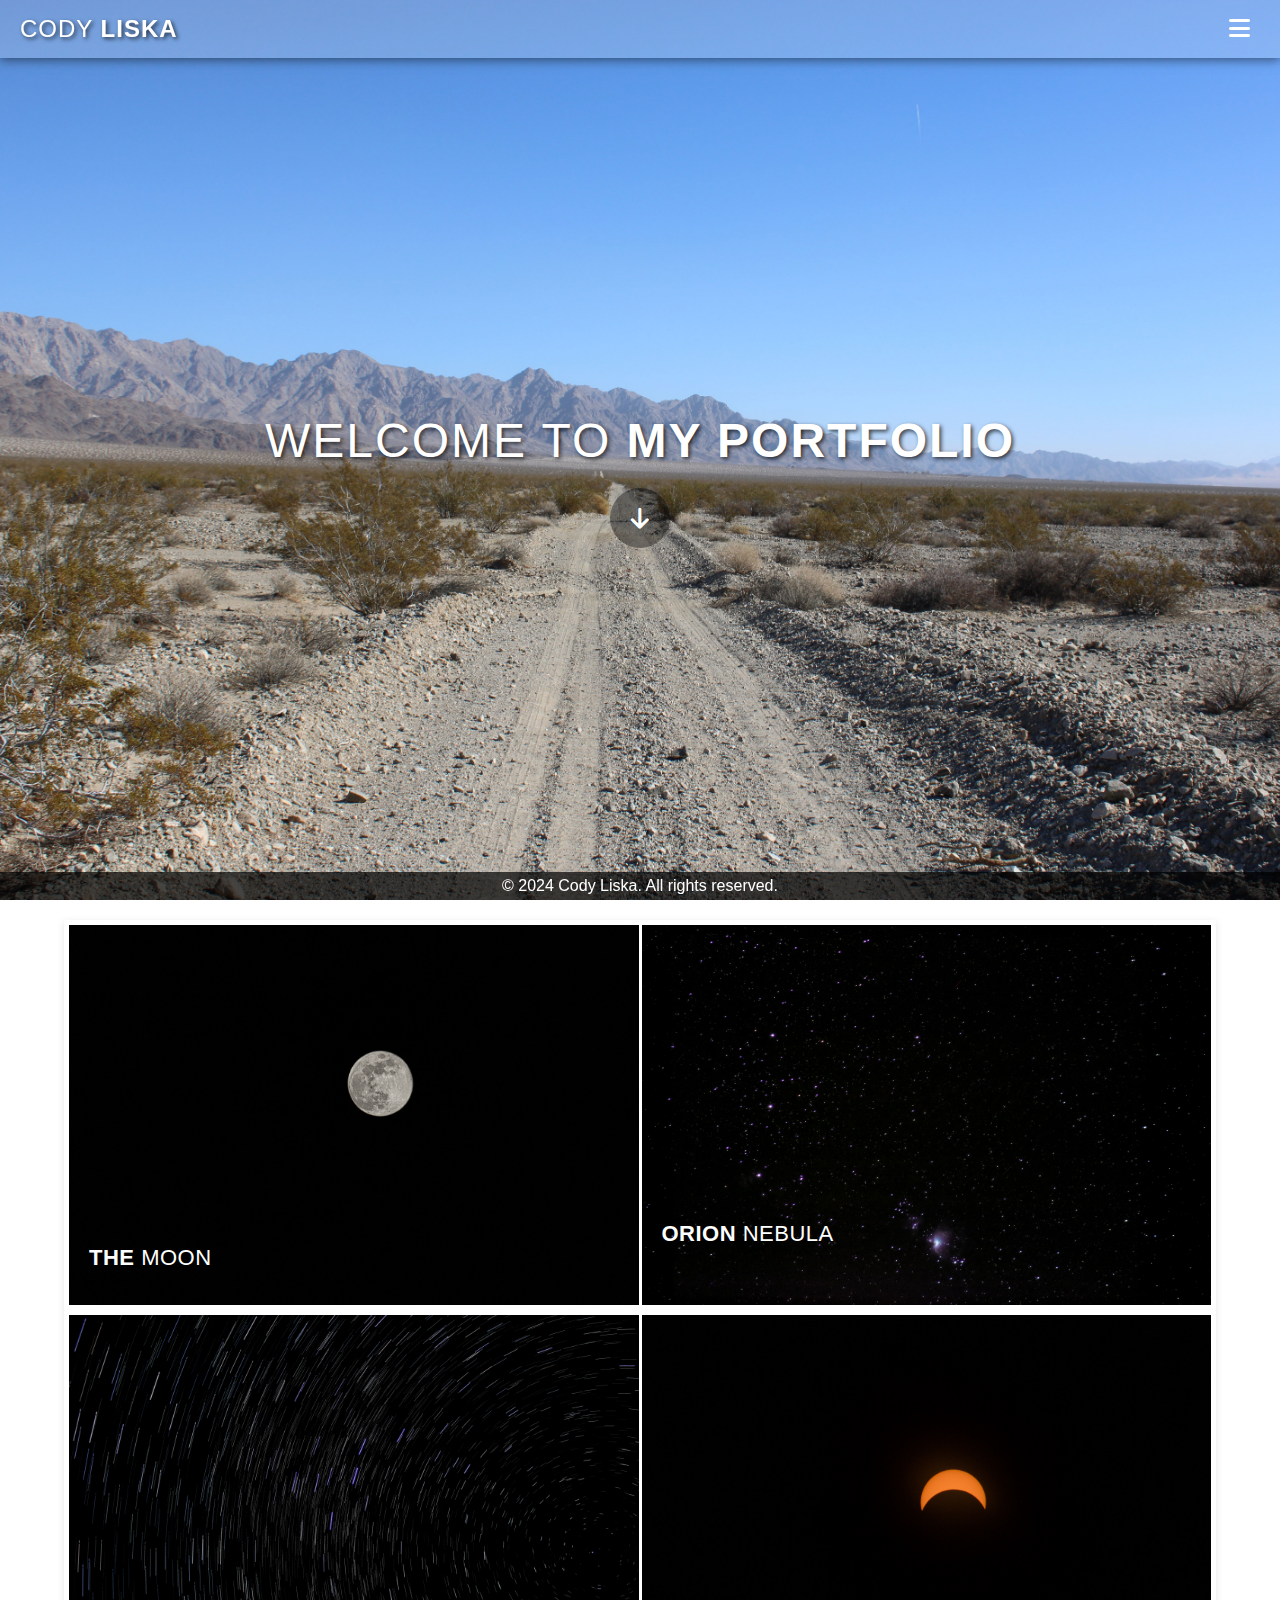
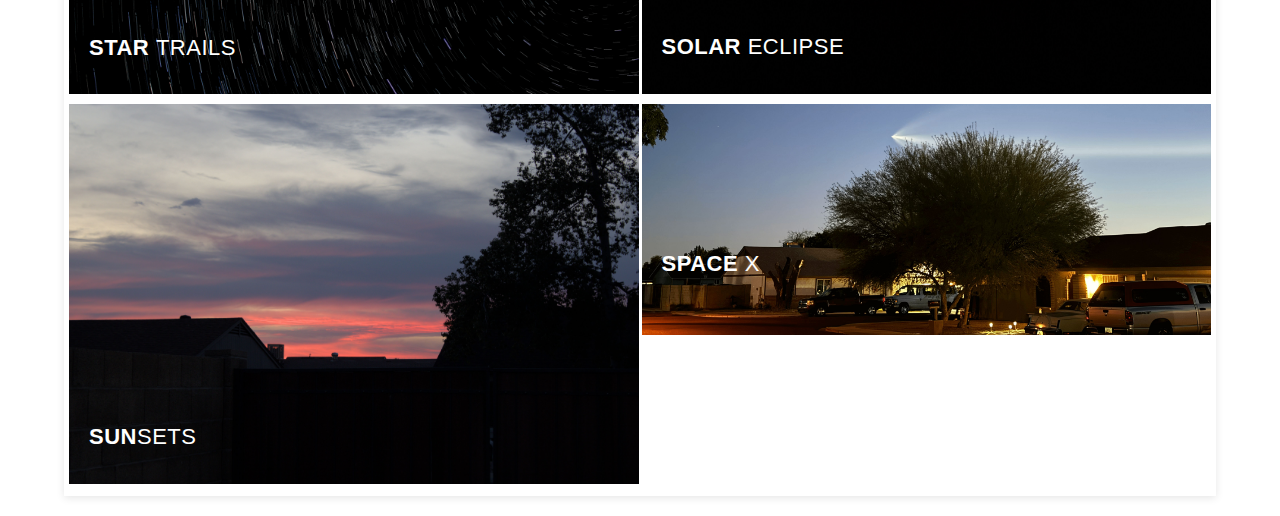
==== index.html @ 5817fddb "Merge pull request #1 from CodyLiska/main" ====
<!DOCTYPE html>
<html lang="en">
  <head>
    <meta charset="UTF-8" />
    <meta name="viewport" content="width=device-width, initial-scale=1.0" />
    <title>Cody's  Portfolio</title>

    <link
      rel="stylesheet"
      href="https://cdnjs.cloudflare.com/ajax/libs/font-awesome/6.1.1/css/all.min.css"
    />
    <link rel="stylesheet" href="css/styles.css" />
  </head>
  <body>
    <div class="navbar">
      <div class="brand">Cody <span class="bold">Liska</span></div>
      <div class="menu-icon" onclick="toggleModal()">
        <i class="fas fa-bars"></i>
      </div>
    </div>

    <div class="hero">
      <h1><span class="bold">WELCOME TO</span> MY PORTFOLIO</h1>
      <button onclick="scrollToContainer()">
        <i class="fas fa-arrow-down"></i>
      </button>
    </div>

    <div class="image-container" id="image-container">
      <div class="item">
        <a href="/pages/the-moon.html" data-lightbox="the_moon.jpg">
          <div class="thumb">
            <div class="hover-effect">
              <div class="hover-content">
                <h1>The <em>moon</em></h1>
                <p>iPhone 12 and telescope</p>
              </div>
            </div>
            <div class="image">
              <img src="/img/the_moon.jpg" alt="the moon" />
            </div>
          </div>
        </a>
      </div>

      <div class="item">
        <a
          href="/pages/orion-nebula.html"
          data-lightbox="orion_nebula_full.jpg"
        >
          <div class="thumb">
            <div class="hover-effect">
              <div class="hover-content">
                <h1>Orion <em>nebula</em></h1>
                <p>
                  Joshua Tree January 10, 2024 <br />
                  Accidentally caught while capturing star tail images
                </p>
              </div>
            </div>
            <div class="image">
              <img src="/img/gallery-orion-nebula/orion_nebula_full.jpg" alt="orion nebula" />
            </div>
          </div>
        </a>
      </div>

      <div class="item">
        <a href="/pages/star-trails.html" data-lightbox="star-trails.png">
          <div class="thumb">
            <div class="hover-effect">
              <div class="hover-content">
                <h1>Star <em>trails</em></h1>
                <p>Joshua Tree January 10, 2024</p>
              </div>
            </div>
            <div class="image">
              <img src="/img/gallery-star-trails/star_trails.png" alt="" />
            </div>
          </div>
        </a>
      </div>

      <div class="item">
        <a href="/pages/solar-eclipse.html" data-lightbox="solar_eclipse.JPG">
          <div class="thumb">
            <div class="hover-effect">
              <div class="hover-content">
                <h1>Solar <em>eclipse</em></h1>
                <p>April 8, 2024: Canon T7</p>
              </div>
            </div>
            <div class="image">
              <img src="/img/gallery-solar-eclipse/IMG_1723.jpg" alt="solar eclipse" />
            </div>
          </div>
        </a>
      </div>

      <div class="item">
        <a href="/pages/sunsets.html" data-lightbox="sunset.jpg">
          <div class="thumb">
            <div class="hover-effect">
              <div class="hover-content">
                <h1>Sun<em>sets</em></h1>
                <p>###</p>
              </div>
            </div>
            <div class="image">
              <img src="/img/gallery-sunsets/IMG_0749.jpg" alt="sunset" />
            </div>
          </div>
        </a>
      </div>

      <div class="item">
        <a href="/pages/spacex.html" data-lightbox="space_x.png">
          <div class="thumb">
            <div class="hover-effect">
              <div class="hover-content">
                <h1>Space <em>x</em></h1>
                <p>
                  SpaceX Launch April 6, 2024 from Vandenberg Space Force Base
                  California
                </p>
              </div>
            </div>
            <div class="image">
              <img src="/img/gallery-spacex/space_x.jpg" alt="spacex" />
            </div>
          </div>
        </a>
      </div>
    </div>

    <div class="modal" id="modal" onclick="toggleModal()">
      <div class="modal-content" onclick="event.stopPropagation();">
        <a href="/">Home</a>
        <!-- <a href="#">Gallery</a> -->
        <a href="/pages/about-me.html">About Me</a>
      </div>
    </div>

    <div class="footer">&copy; 2024 Cody Liska. All rights reserved.</div>

    <script src="js/scripts.js"></script>
  </body>
</html>
---- css/styles.css ----
body {
  margin: 0;
  font-family: Arial, sans-serif;
}


/* NAVBAR */
.navbar {
  display: flex;
  justify-content: space-between;
  align-items: center;
  padding: 15px 20px;
  color: white;
  position: fixed;
  width: 100%;
  z-index: 1000;
  box-shadow: rgba(0, 0, 0, 0.5) 0px 2px 10px 0px;
  background: rgba(250, 250, 250, 0.2);
  box-sizing: border-box;
}
.navbar .brand {
  font-size: 24px;
  font-weight: normal;
  text-transform: uppercase;
  letter-spacing: 1px;
  text-shadow: 2px 2px 4px rgba(0, 0, 0, 0.7);
}
.navbar .brand .bold {
  font-weight: bold;
}
.navbar .menu-icon {
  font-size: 24px;
  cursor: pointer;
  margin-right: 10px;
}


/* HERO */
.hero {
  position: relative;
  width: 100%;
  height: 100vh;
  background: url("/img/banner-img.jpg") center center/cover no-repeat;
  display: flex;
  flex-direction: column;
  justify-content: center;
  align-items: center;
  text-align: center;
  color: white;
  padding-top: 60px;
  box-sizing: border-box;
}
.hero h1 {
  margin: 0;
  font-size: 48px;
  font-weight: bold;
  text-transform: uppercase;
  color: #fff;
  letter-spacing: 2px;
  text-align: center;
  text-shadow: 2px 2px 4px rgba(0, 0, 0, 0.7);
}
.hero h1 .bold {
  font-weight: normal;
}
.hero button {
  margin-top: 20px;
  width: 60px;
  height: 60px;
  border-radius: 50%;
  background-color: rgba(0, 0, 0, 0.4);
  border: none;
  cursor: pointer;
  display: flex;
  justify-content: center;
  align-items: center;
  transition: background-color 0.3s ease;
}
.hero button:hover {
  background-color: rgba(0, 0, 0, 0.9);
}
.hero button i {
  color: white;
  font-size: 24px;
}


/* IMAGE CONTAINER */
.image-container {
  display: grid;
  grid-template-columns: repeat(auto-fit, minmax(400px, 1fr));
  gap: 3px;
  width: 90%;
  max-width: 1200px;
  margin: 20px auto;
  box-shadow: 0 2px 8px rgba(0, 0, 0, 0.1);
  box-sizing: border-box;
  padding: 5px;
}
.image-container .item {
  float: left;
}
.image-container .item img {
  width: 100%;
  object-fit: cover;
  overflow-y: hidden;
}
.image-container .item .thumb {
  position: relative;
}
.image-container .item .hover-effect .hover-content {
  position: absolute;
  text-align: left;
  height: auto;
  width: 100%;
  bottom: 5px;
  left: 0;
}
.image-container .item h1 {
  position: relative;
  font-size: 22px;
  text-transform: uppercase;
  color: #fff;
  display: inline-block;
  padding-left: 20px;
  line-height: 15px;
  transform: translateY(25px);
  transition: 0.5s ease-in-out;
  letter-spacing: 0.5px;
}
.image-container .item em {
  font-style: normal;
  font-weight: 200;
}
.image-container .item:hover h1 {
  transform: translateY(0);
}
.image-container .item p {
  padding-left: 20px;
  font-weight: 300 !important;
  letter-spacing: 0.5px;
  font-size: 14px;
  color: #fff;
  opacity: 0;
  transform: translateY(10px);
  transition: 0.5s ease-in-out;
  text-transform: uppercase;
}
.image-container .item {
  text-align: center;
  line-height: 150%;
  text-transform: lowercase;
  cursor: pointer;
}
.image-container .item:hover p {
  opacity: 1;
  transform: translateY(0);
}


/* MEDIA QUERIES */
@media (max-width: 1200px) {
  .image-container {
    grid-template-columns: repeat(3, 1fr);
  }
}
@media (max-width: 900px) {
  .image-container {
    grid-template-columns: repeat(2, 1fr);
  }
  .navbar {
    padding: 32px;
  }
}
@media (max-width: 600px) {
  .image-container {
    grid-template-columns: 1fr;
  }
  .hero h1 {
    font-size: 10px;
  }
}


/* MODAL */
.modal {
  display: none;
  position: fixed;
  top: 0;
  left: 0;
  width: 100%;
  height: 100%;
  background-color: rgba(0, 0, 0, 0.7);
  justify-content: center;
  align-items: center;
  z-index: 1001;
  opacity: 0;
  transition: opacity 0.3s ease;
}
.modal-content {
  background-color: white;
  padding: 120px;
  border-radius: 5px;
  text-align: center;
  max-width: 80%;
  max-height: 80%;
  overflow: auto;
}
.modal-content a {
  display: block;
  margin: 30px 0;
  text-decoration: none;
  color: black;
  font-size: 22px;
}


/* FOOTER */
.footer {
  background-color: rgba(0, 0, 0, 0.7);
  color: white;
  position: fixed;
  bottom: 0;
  width: 100%;
  padding: 5px;
  text-align: center;
  box-sizing: border-box;
}
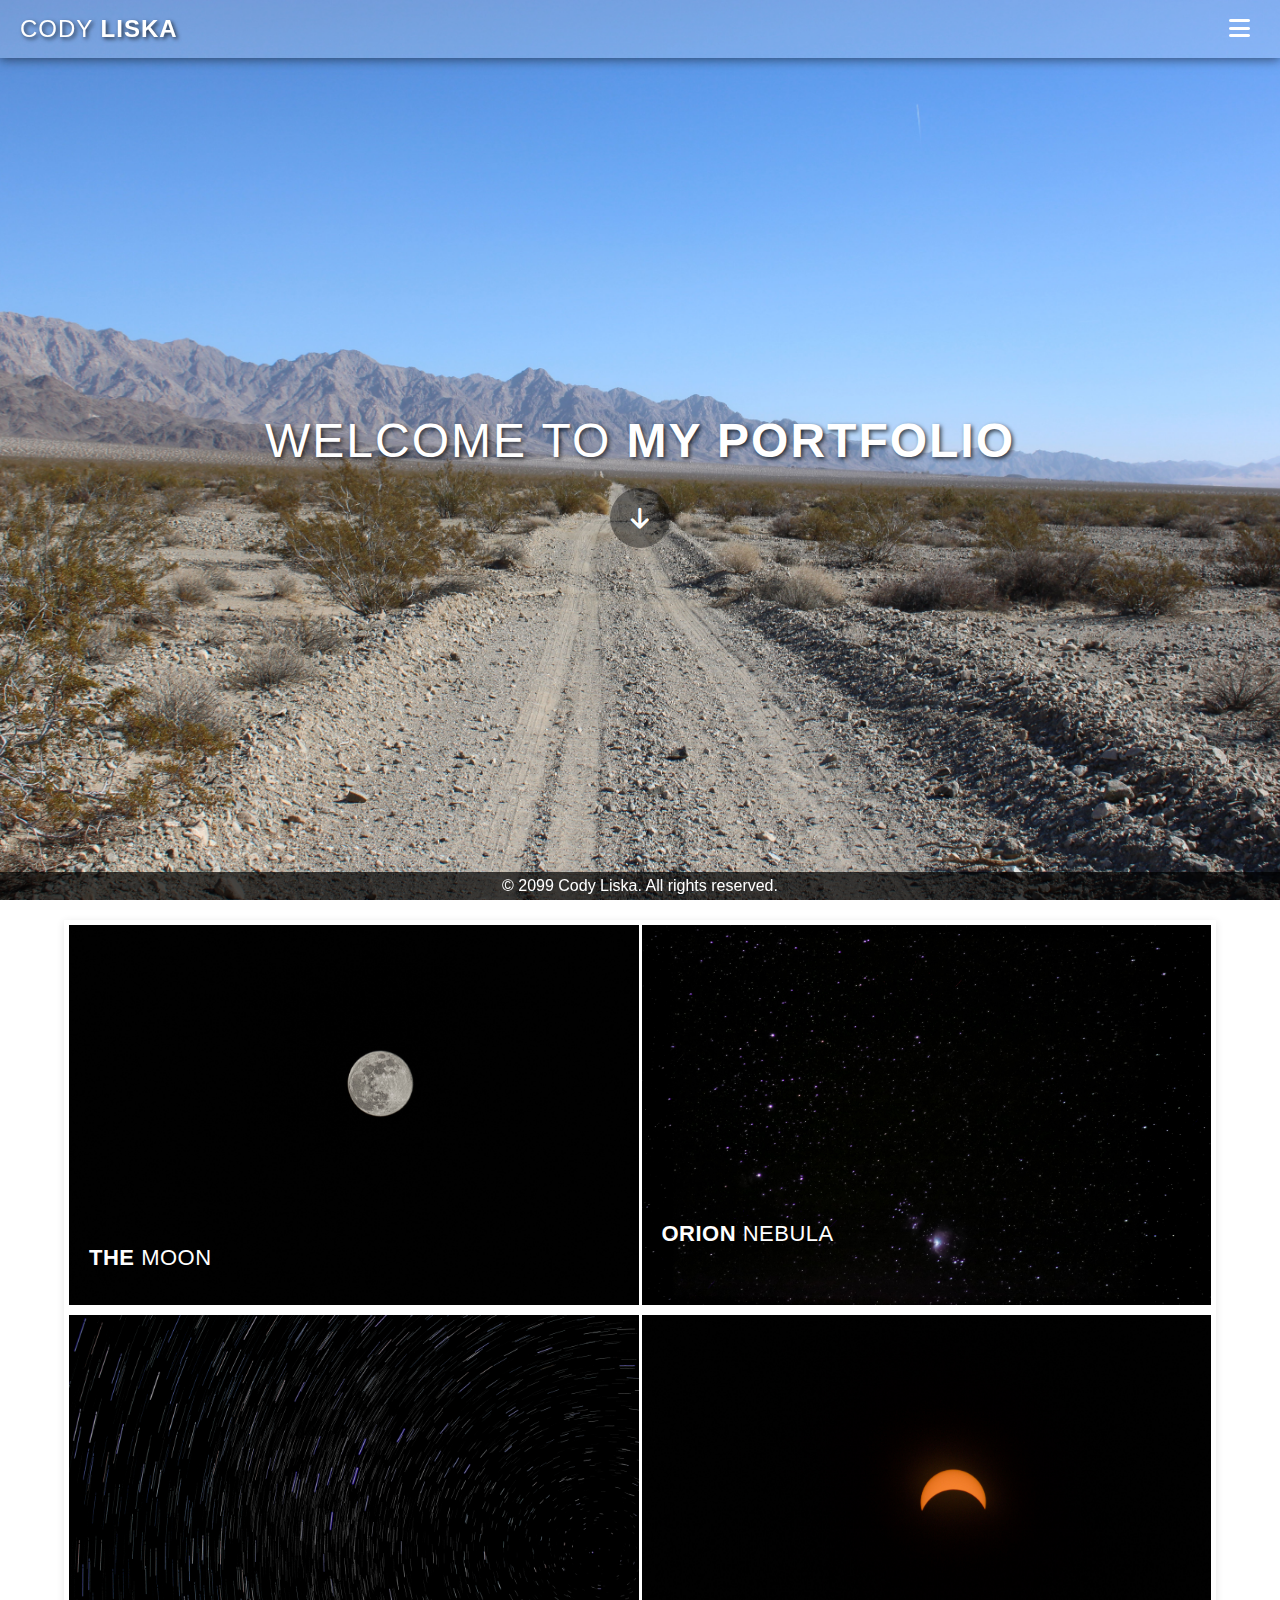
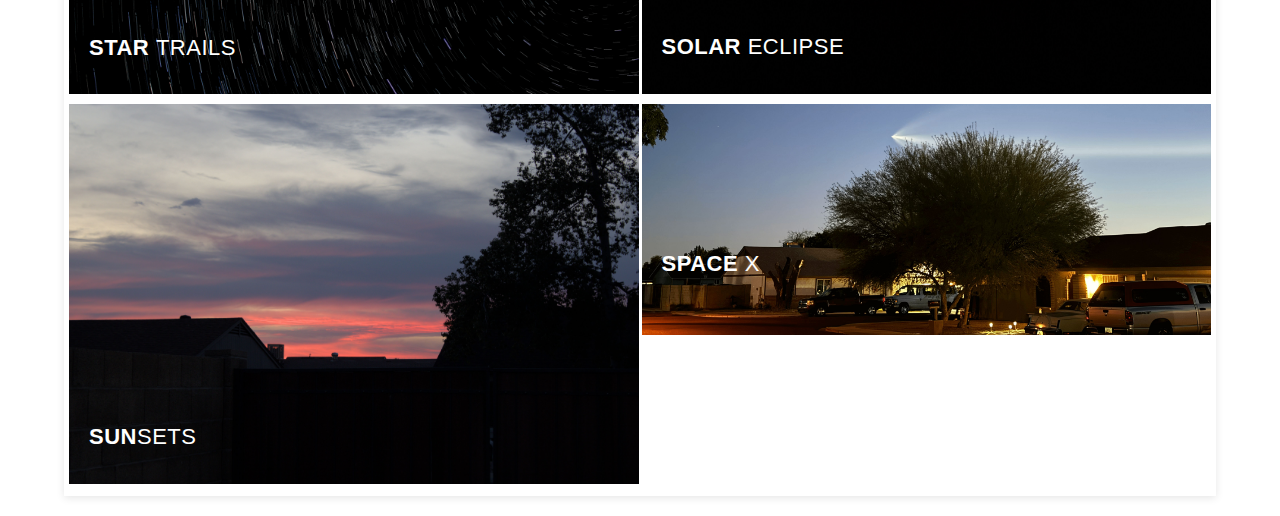
==== commit e779d8c8: "test new repo location on pc" ====
--- a/index.html
+++ b/index.html
@@ -141,7 +141,7 @@
       </div>
     </div>
 
-    <div class="footer">&copy; 2024 Cody Liska. All rights reserved.</div>
+    <div class="footer">&copy; 2099 Cody Liska. All rights reserved.</div>
 
     <script src="js/scripts.js"></script>
   </body>
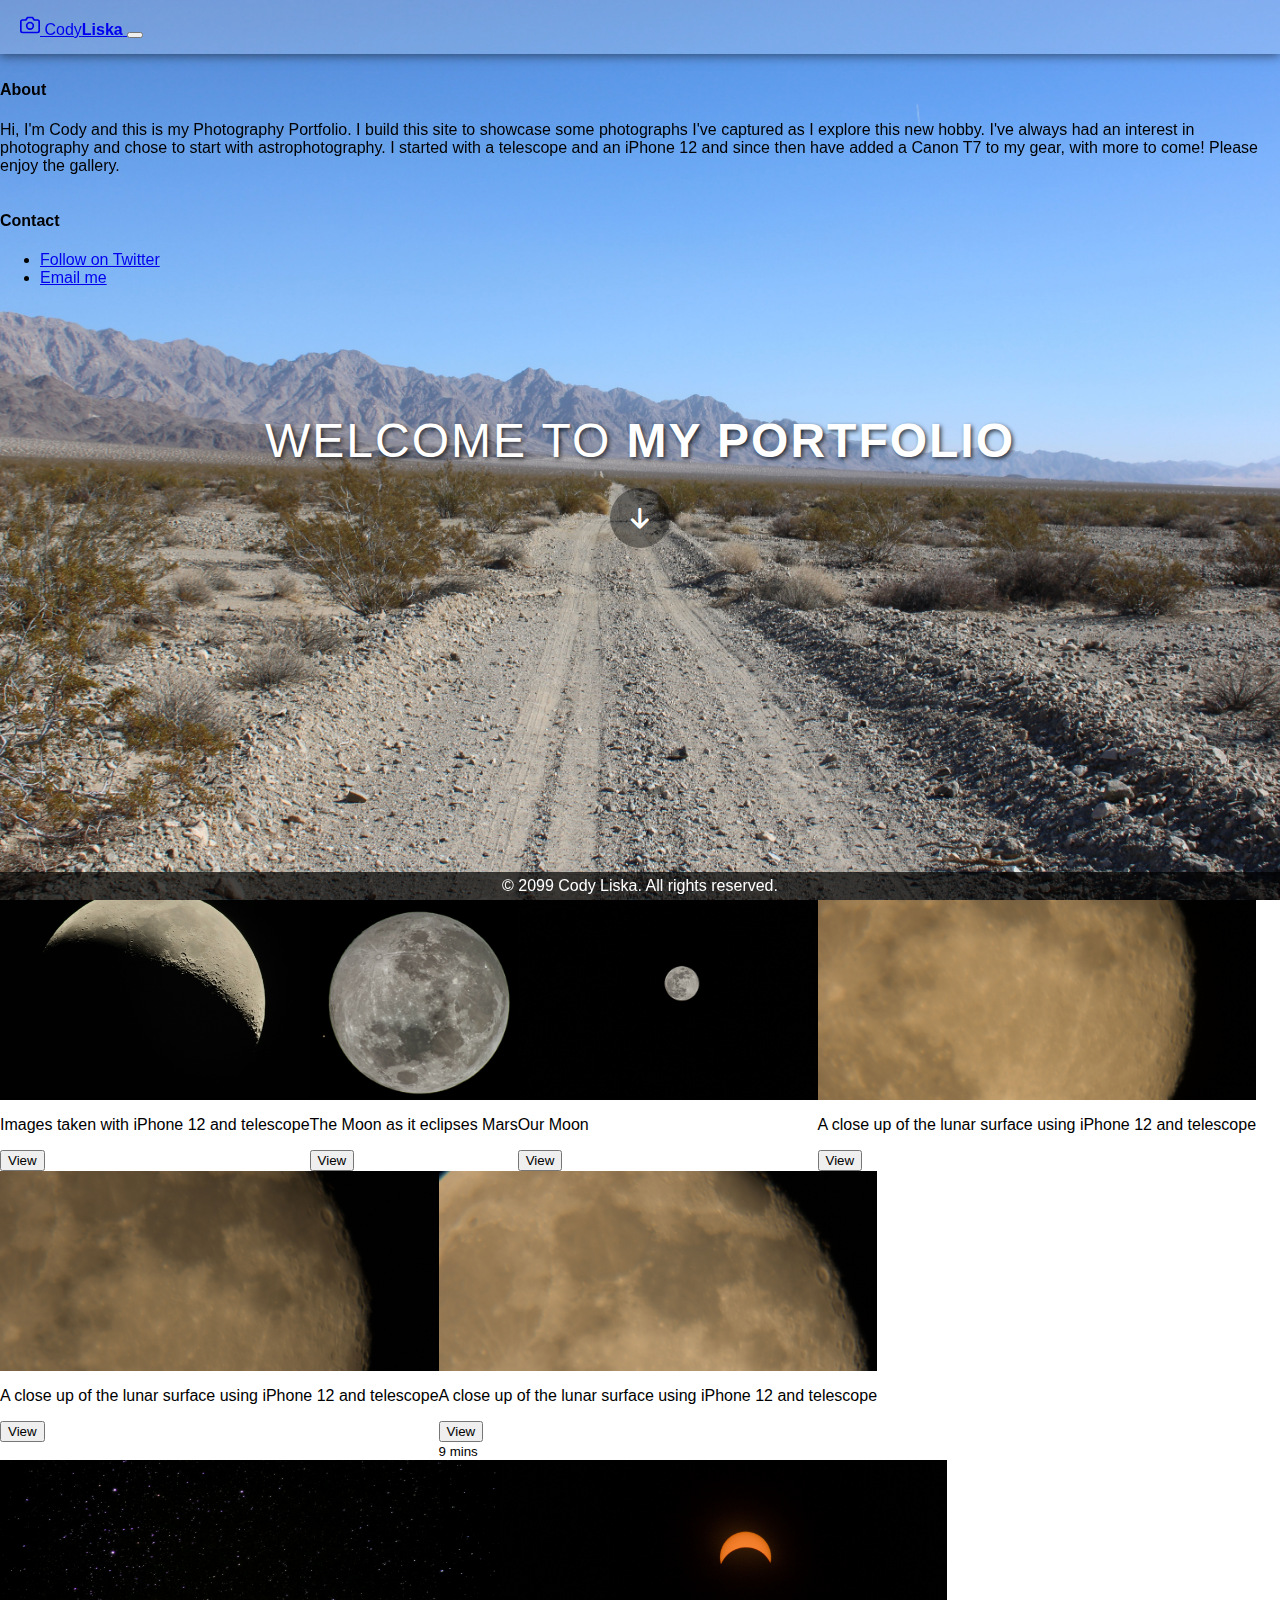
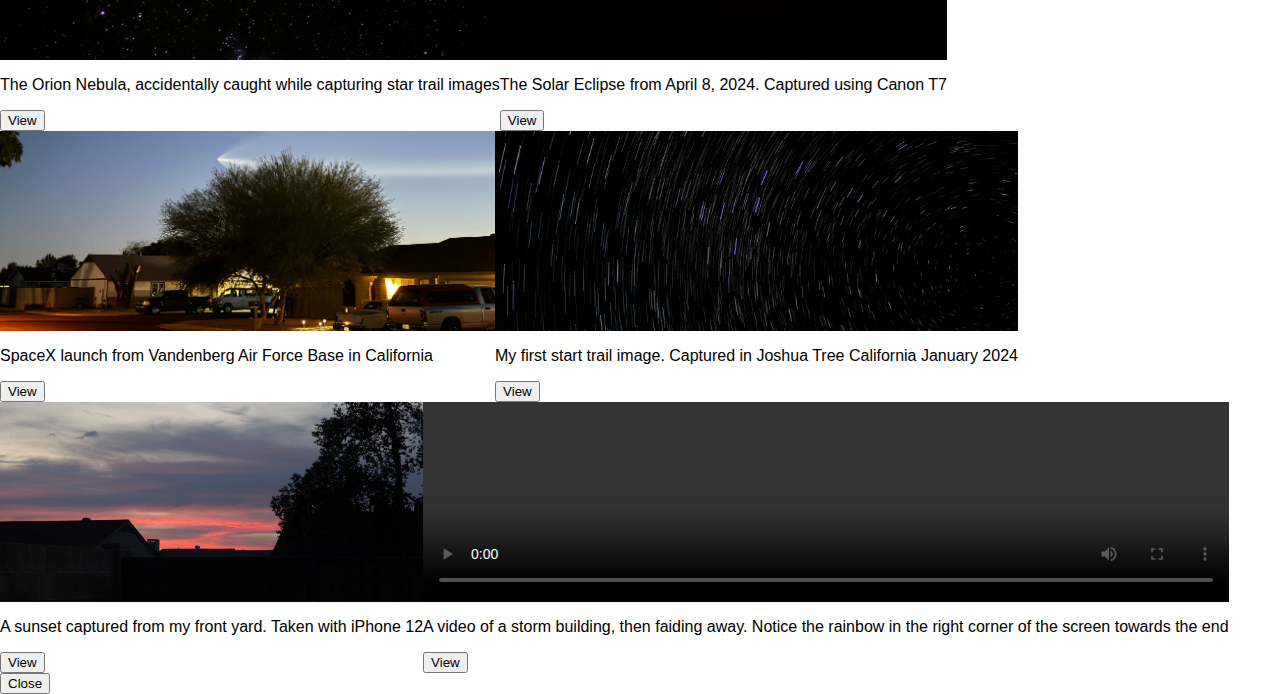
==== commit 1e3c440f: "Version 2 of the website. Revamped gallery and navbar." ====
--- a/index.html
+++ b/index.html
@@ -3,8 +3,13 @@
   <head>
     <meta charset="UTF-8" />
     <meta name="viewport" content="width=device-width, initial-scale=1.0" />
-    <title>Cody's  Portfolio</title>
-
+    <title>Cody's Portfolio</title>
+    <link
+      href="https://cdn.jsdelivr.net/npm/bootstrap@5.2.3/dist/css/bootstrap.min.css"
+      rel="stylesheet"
+      integrity="sha384-rbsA2VBKQhggwzxH7pPCaAqO46MgnOM80zW1RWuH61DGLwZJEdK2Kadq2F9CUG65"
+      crossorigin="anonymous"
+    />
     <link
       rel="stylesheet"
       href="https://cdnjs.cloudflare.com/ajax/libs/font-awesome/6.1.1/css/all.min.css"
@@ -12,13 +17,68 @@
     <link rel="stylesheet" href="css/styles.css" />
   </head>
   <body>
-    <div class="navbar">
-      <div class="brand">Cody <span class="bold">Liska</span></div>
-      <div class="menu-icon" onclick="toggleModal()">
-        <i class="fas fa-bars"></i>
+    <!-- NAVBAR -->
+    <div class="navbar navbar-dark bg-dark shadow-sm" style="position: fixed; top: 0; width: 100%; z-index: 1000;">
+      <div class="container">
+        <a href="#" class="navbar-brand d-flex align-items-center">
+          <svg
+            
+            width="20"
+            height="20"
+            fill="none"
+            stroke="currentColor"
+            stroke-linecap="round"
+            stroke-linejoin="round"
+            stroke-width="2"
+            aria-hidden="true"
+            class="me-2"
+            viewBox="0 0 24 24"
+          >
+            <path
+              d="M23 19a2 2 0 0 1-2 2H3a2 2 0 0 1-2-2V8a2 2 0 0 1 2-2h4l2-3h6l2 3h4a2 2 0 0 1 2 2z"
+            ></path>
+            <circle cx="12" cy="13" r="4"></circle>
+          </svg>
+          Cody<strong>Liska</strong>
+        </a>
+        <button
+          class="navbar-toggler collapsed"
+          type="button"
+          data-bs-toggle="collapse"
+          data-bs-target="#navbarHeader"
+          aria-controls="navbarHeader"
+          aria-expanded="false"
+          aria-label="Toggle navigation"
+        >
+          <span class="navbar-toggler-icon"></span>
+        </button>
       </div>
     </div>
-
+    <div class="bg-dark collapse" id="navbarHeader" style="position: fixed; top: 60px; width: 100%; z-index: 999;">
+      <div class="container">
+        <div class="row">
+          <div class="col-sm-8 col-md-7 py-4">
+            <h4 class="text-white">About</h4>
+            <p class="text-muted">
+              Hi, I'm Cody and this is my Photography Portfolio. I build this site to showcase some photographs
+              I've captured as I explore this new hobby. I've always had an interest in photography and chose to start
+              with astrophotography. I started with a telescope and an iPhone 12 and since then have added a Canon T7 
+              to my gear, with more to come! Please enjoy the gallery.
+            </p>
+          </div>
+          <div class="col-sm-4 offset-md-1 py-4">
+            <h4 class="text-white">Contact</h4>
+            <ul class="list-unstyled">
+              <li><a href="https://x.com/codyliska" target="_blank" class="text-white">Follow on Twitter</a></li>
+              <!-- <li><a href="#" class="text-white">Follow on Instagram</a></li> -->
+              <li><a href="mailto:codyliska@yahoo.com" target="_blank" class="text-white">Email me</a></li>
+            </ul>
+          </div>
+        </div>
+      </div>
+    </div>
+
+    <!-- HERO SECTION -->
     <div class="hero">
       <h1><span class="bold">WELCOME TO</span> MY PORTFOLIO</h1>
       <button onclick="scrollToContainer()">
@@ -26,123 +86,436 @@
       </button>
     </div>
 
-    <div class="image-container" id="image-container">
-      <div class="item">
-        <a href="/pages/the-moon.html" data-lightbox="the_moon.jpg">
-          <div class="thumb">
-            <div class="hover-effect">
-              <div class="hover-content">
-                <h1>The <em>moon</em></h1>
-                <p>iPhone 12 and telescope</p>
-              </div>
-            </div>
-            <div class="image">
-              <img src="/img/the_moon.jpg" alt="the moon" />
-            </div>
-          </div>
-        </a>
-      </div>
-
-      <div class="item">
-        <a
-          href="/pages/orion-nebula.html"
-          data-lightbox="orion_nebula_full.jpg"
-        >
-          <div class="thumb">
-            <div class="hover-effect">
-              <div class="hover-content">
-                <h1>Orion <em>nebula</em></h1>
-                <p>
-                  Joshua Tree January 10, 2024 <br />
-                  Accidentally caught while capturing star tail images
-                </p>
-              </div>
-            </div>
-            <div class="image">
-              <img src="/img/gallery-orion-nebula/orion_nebula_full.jpg" alt="orion nebula" />
-            </div>
-          </div>
-        </a>
-      </div>
-
-      <div class="item">
-        <a href="/pages/star-trails.html" data-lightbox="star-trails.png">
-          <div class="thumb">
-            <div class="hover-effect">
-              <div class="hover-content">
-                <h1>Star <em>trails</em></h1>
-                <p>Joshua Tree January 10, 2024</p>
-              </div>
-            </div>
-            <div class="image">
-              <img src="/img/gallery-star-trails/star_trails.png" alt="" />
-            </div>
-          </div>
-        </a>
-      </div>
-
-      <div class="item">
-        <a href="/pages/solar-eclipse.html" data-lightbox="solar_eclipse.JPG">
-          <div class="thumb">
-            <div class="hover-effect">
-              <div class="hover-content">
-                <h1>Solar <em>eclipse</em></h1>
-                <p>April 8, 2024: Canon T7</p>
-              </div>
-            </div>
-            <div class="image">
-              <img src="/img/gallery-solar-eclipse/IMG_1723.jpg" alt="solar eclipse" />
-            </div>
-          </div>
-        </a>
-      </div>
-
-      <div class="item">
-        <a href="/pages/sunsets.html" data-lightbox="sunset.jpg">
-          <div class="thumb">
-            <div class="hover-effect">
-              <div class="hover-content">
-                <h1>Sun<em>sets</em></h1>
-                <p>###</p>
-              </div>
-            </div>
-            <div class="image">
-              <img src="/img/gallery-sunsets/IMG_0749.jpg" alt="sunset" />
-            </div>
-          </div>
-        </a>
-      </div>
-
-      <div class="item">
-        <a href="/pages/spacex.html" data-lightbox="space_x.png">
-          <div class="thumb">
-            <div class="hover-effect">
-              <div class="hover-content">
-                <h1>Space <em>x</em></h1>
-                <p>
-                  SpaceX Launch April 6, 2024 from Vandenberg Space Force Base
-                  California
-                </p>
-              </div>
-            </div>
-            <div class="image">
-              <img src="/img/gallery-spacex/space_x.jpg" alt="spacex" />
-            </div>
-          </div>
-        </a>
+    <!-- IMAGE CONTAINER -->
+    <div class="album py-5 bg-light" id="image-container">
+      <div class="container">
+        <div class="row row-cols-1 row-cols-sm-2 row-cols-md-3 g-3">
+          <div class="col">
+            <div class="card shadow-sm">
+              <img
+                src="./img/gallery-moon/crescent_moon.png"
+                class="card-img-top"
+                alt="Crescent Moon"
+              />
+              <div class="card-body">
+                <p class="card-text">
+                  Images taken with iPhone 12 and telescope
+                </p>
+                <div class="d-flex justify-content-between align-items-center">
+                  <div class="btn-group">
+                    <!-- View Button that triggers the modal -->
+                    <button
+                      type="button"
+                      class="btn btn-sm btn-outline-secondary"
+                      data-bs-toggle="modal"
+                      data-bs-target="#imageModal"
+                      data-bs-image="./img/gallery-moon/crescent_moon.png"
+                    >
+                      View
+                    </button>
+                  </div>
+                  <!-- <small class="text-muted">9 mins</small> -->
+                </div>
+              </div>
+            </div>
+          </div>
+
+          <div class="col">
+            <div class="card shadow-sm">
+              <img
+                src="./img/gallery-moon/moon_mars.JPEG"
+                class="card-img-top"
+                alt="The Moon and Mars Eclipse"
+              />
+              <div class="card-body">
+                <p class="card-text">The Moon as it eclipses Mars</p>
+                <div class="d-flex justify-content-between align-items-center">
+                  <div class="btn-group">
+                    <!-- View Button that triggers the modal -->
+                    <button
+                      type="button"
+                      class="btn btn-sm btn-outline-secondary"
+                      data-bs-toggle="modal"
+                      data-bs-target="#imageModal"
+                      data-bs-image="./img/gallery-moon/moon_mars.JPEG"
+                    >
+                      View
+                    </button>
+                  </div>
+                  <!-- <small class="text-muted">9 mins</small> -->
+                </div>
+              </div>
+            </div>
+          </div>
+
+          <div class="col">
+            <div class="card shadow-sm">
+              <img
+                src="./img/gallery-moon/the_moon.jpg"
+                alt=""
+                class="card-img-top"
+                alt="Card image"
+              />
+              <div class="card-body">
+                <p class="card-text">Our Moon</p>
+                <div class="d-flex justify-content-between align-items-center">
+                  <div class="btn-group">
+                    <!-- View Button that triggers the modal -->
+                    <button
+                      type="button"
+                      class="btn btn-sm btn-outline-secondary"
+                      data-bs-toggle="modal"
+                      data-bs-target="#imageModal"
+                      data-bs-image="./img/gallery-moon/the_moon.jpg"
+                    >
+                      View
+                    </button>
+                  </div>
+                  <!-- <small class="text-muted">9 mins</small> -->
+                </div>
+              </div>
+            </div>
+          </div>
+
+          <div class="col">
+            <div class="card shadow-sm">
+              <img
+                src="./img/gallery-moon/moon_zoomed_1.jpg"
+                alt=""
+                class="card-img-top"
+                alt="Card image"
+              />
+              <div class="card-body">
+                <p class="card-text">
+                  A close up of the lunar surface using iPhone 12 and telescope
+                </p>
+                <div class="d-flex justify-content-between align-items-center">
+                  <div class="btn-group">
+                    <!-- View Button that triggers the modal -->
+                    <button
+                      type="button"
+                      class="btn btn-sm btn-outline-secondary"
+                      data-bs-toggle="modal"
+                      data-bs-target="#imageModal"
+                      data-bs-image="./img/gallery-moon/moon_zoomed_1.jpg"
+                    >
+                      View
+                    </button>
+                  </div>
+                  <!-- <small class="text-muted">9 mins</small> -->
+                </div>
+              </div>
+            </div>
+          </div>
+
+          <div class="col">
+            <div class="card shadow-sm">
+              <img
+                src="./img/gallery-moon/moon_zoomed_2.jpg"
+                alt=""
+                class="card-img-top"
+                alt="Card image"
+              />
+              <div class="card-body">
+                <p class="card-text">
+                  A close up of the lunar surface using iPhone 12 and telescope
+                </p>
+                <div class="d-flex justify-content-between align-items-center">
+                  <div class="btn-group">
+                    <!-- View Button that triggers the modal -->
+                    <button
+                      type="button"
+                      class="btn btn-sm btn-outline-secondary"
+                      data-bs-toggle="modal"
+                      data-bs-target="#imageModal"
+                      data-bs-image="./img/gallery-moon/moon_zoomed_2.jpg"
+                    >
+                      View
+                    </button>
+                  </div>
+                  <!-- <small class="text-muted">9 mins</small> -->
+                </div>
+              </div>
+            </div>
+          </div>
+
+          <div class="col">
+            <div class="card shadow-sm">
+              <img
+                src="./img/gallery-moon/moon_zoomed_3.jpg"
+                alt=""
+                class="card-img-top"
+                alt="Card image"
+              />
+              <div class="card-body">
+                <p class="card-text">
+                  A close up of the lunar surface using iPhone 12 and telescope
+                </p>
+                <div class="d-flex justify-content-between align-items-center">
+                  <div class="btn-group">
+                    <!-- View Button that triggers the modal -->
+                    <button
+                      type="button"
+                      class="btn btn-sm btn-outline-secondary"
+                      data-bs-toggle="modal"
+                      data-bs-target="#imageModal"
+                      data-bs-image="./img/gallery-moon/moon_zoomed_3.jpg"
+                    >
+                      View
+                    </button>
+                  </div>
+                  <small class="text-muted">9 mins</small>
+                </div>
+              </div>
+            </div>
+          </div>
+
+          <div class="col">
+            <div class="card shadow-sm">
+              <img
+                src="./img/gallery-orion-nebula/orion_nebula_full.jpg"
+                alt=""
+                class="card-img-top"
+                alt="Card image"
+              />
+              <div class="card-body">
+                <p class="card-text">
+                  The Orion Nebula, accidentally caught while capturing star
+                  trail images
+                </p>
+                <div class="d-flex justify-content-between align-items-center">
+                  <div class="btn-group">
+                    <!-- View Button that triggers the modal -->
+                    <button
+                      type="button"
+                      class="btn btn-sm btn-outline-secondary"
+                      data-bs-toggle="modal"
+                      data-bs-target="#imageModal"
+                      data-bs-image="./img/gallery-orion-nebula/orion_nebula_full.jpg"
+                    >
+                      View
+                    </button>
+                  </div>
+                  <!-- <small class="text-muted">9 mins</small> -->
+                </div>
+              </div>
+            </div>
+          </div>
+
+          <div class="col">
+            <div class="card shadow-sm">
+              <img
+                src="./img/gallery-solar-eclipse/max_eclipse.jpg"
+                alt=""
+                class="card-img-top"
+                alt="Card image"
+              />
+              <div class="card-body">
+                <p class="card-text">
+                  The Solar Eclipse from April 8, 2024. Captured using Canon T7
+                </p>
+                <div class="d-flex justify-content-between align-items-center">
+                  <div class="btn-group">
+                    <!-- View Button that triggers the modal -->
+                    <button
+                      type="button"
+                      class="btn btn-sm btn-outline-secondary"
+                      data-bs-toggle="modal"
+                      data-bs-target="#imageModal"
+                      data-bs-image="./img/gallery-solar-eclipse/max_eclipse.jpg"
+                    >
+                      View
+                    </button>
+                  </div>
+                  <!-- <small class="text-muted">9 mins</small> -->
+                </div>
+              </div>
+            </div>
+          </div>
+
+          <div class="col">
+            <div class="card shadow-sm">
+              <img
+                src="./img/gallery-spacex/space_x.jpg"
+                alt=""
+                class="card-img-top"
+                alt="Card image"
+              />
+              <div class="card-body">
+                <p class="card-text">
+                  SpaceX launch from Vandenberg Air Force Base in California
+                </p>
+                <div class="d-flex justify-content-between align-items-center">
+                  <div class="btn-group">
+                    <!-- View Button that triggers the modal -->
+                    <button
+                      type="button"
+                      class="btn btn-sm btn-outline-secondary"
+                      data-bs-toggle="modal"
+                      data-bs-target="#imageModal"
+                      data-bs-image="./img/gallery-spacex/space_x.jpg"
+                    >
+                      View
+                    </button>
+                  </div>
+                  <!-- <small class="text-muted">9 mins</small> -->
+                </div>
+              </div>
+            </div>
+          </div>
+
+          <div class="col">
+            <div class="card shadow-sm">
+              <img
+                src="./img/gallery-star-trails/star_trails.png"
+                alt=""
+                class="card-img-top"
+                alt="Card image"
+              />
+              <div class="card-body">
+                <p class="card-text">
+                  My first start trail image. Captured in Joshua Tree California
+                  January 2024
+                </p>
+                <div class="d-flex justify-content-between align-items-center">
+                  <div class="btn-group">
+                    <!-- View Button that triggers the modal -->
+                    <button
+                      type="button"
+                      class="btn btn-sm btn-outline-secondary"
+                      data-bs-toggle="modal"
+                      data-bs-target="#imageModal"
+                      data-bs-image="./img/gallery-star-trails/star_trails.png"
+                    >
+                      View
+                    </button>
+                  </div>
+                  <!-- <small class="text-muted">9 mins</small> -->
+                </div>
+              </div>
+            </div>
+          </div>
+
+          <div class="col">
+            <div class="card shadow-sm">
+              <img
+                src="./img/gallery-sunsets/sunset.jpg"
+                alt="Card Image"
+                class="card-img-top"
+              />
+              <div class="card-body">
+                <p class="card-text">
+                  A sunset captured from my front yard. Taken with iPhone 12
+                </p>
+                <div class="d-flex justify-content-between align-items-center">
+                  <div class="btn-group">
+                    <!-- View Button that triggers the modal -->
+                    <button
+                      type="button"
+                      class="btn btn-sm btn-outline-secondary"
+                      data-bs-toggle="modal"
+                      data-bs-target="#imageModal"
+                      data-bs-image="./img/gallery-sunsets/sunset.jpg"
+                    >
+                      View
+                    </button>
+                  </div>
+                  <!-- <small class="text-muted">9 mins</small> -->
+                </div>
+              </div>
+            </div>
+          </div>
+
+          <div class="col">
+            <div class="card shadow-sm">
+              <video class="card-img-top" width="100%" height="225" controls>
+                <source
+                  src="./img/gallery-sunsets/rainbow_video.mp4"
+                  type="video/mp4"
+                />
+                Your browser does not support the video tag.
+              </video>
+              <div class="card-body">
+                <p class="card-text">
+                  A video of a storm building, then faiding away. Notice the
+                  rainbow in the right corner of the screen towards the end
+                </p>
+                <div class="d-flex justify-content-between align-items-center">
+                  <div class="btn-group">
+                    <!-- View Button that triggers the modal -->
+                    <button
+                      type="button"
+                      class="btn btn-sm btn-outline-secondary"
+                      data-bs-toggle="modal"
+                      data-bs-target="#imageModal"
+                      data-bs-image="./img/gallery-sunsets/rainbow_video.mp4"
+                    >
+                      View
+                    </button>
+                  </div>
+                  <!-- <small class="text-muted">9 mins</small> -->
+                </div>
+              </div>
+            </div>
+          </div>
+        </div>
       </div>
     </div>
 
-    <div class="modal" id="modal" onclick="toggleModal()">
-      <div class="modal-content" onclick="event.stopPropagation();">
-        <a href="/">Home</a>
-        <!-- <a href="#">Gallery</a> -->
-        <a href="/pages/about-me.html">About Me</a>
+    <!-- Modal Structure -->
+    <div
+      class="modal fade"
+      id="imageModal"
+      tabindex="-1"
+      aria-labelledby="imageModalLabel"
+      aria-hidden="true"
+    >
+      <div class="modal-dialog modal-dialog-centered modal-xl">
+        <div class="modal-content">
+          <div class="modal-body">
+            <!-- Placeholder for the dynamic image -->
+            <img
+              src=""
+              id="modalImage"
+              class="img-fluid"
+              alt="Large view"
+              style="display: none"
+            />
+            <!-- Placeholder for the dynamic video -->
+            <video
+              id="modalVideo"
+              class="img-fluid"
+              controls
+              style="display: none"
+            >
+              <source src="" type="video/mp4" />
+            </video>
+          </div>
+          <div class="modal-footer">
+            <button
+              type="button"
+              class="btn btn-secondary"
+              data-bs-dismiss="modal"
+            >
+              Close
+            </button>
+          </div>
+        </div>
       </div>
     </div>
 
     <div class="footer">&copy; 2099 Cody Liska. All rights reserved.</div>
 
+    <script
+      src="https://cdn.jsdelivr.net/npm/bootstrap@5.2.3/dist/js/bootstrap.bundle.min.js"
+      integrity="sha384-kenU1KFdBIe4zVF0s0G1M5b4hcpxyD9F7jL+jjXkk+Q2h455rYXK/7HAuoJl+0I4"
+      crossorigin="anonymous"
+    ></script>
+    <script
+      src="https://cdn.jsdelivr.net/npm/@popperjs/core@2.11.6/dist/umd/popper.min.js"
+      integrity="sha384-oBqDVmMz9ATKxIep9tiCxS/Z9fNfEXiDAYTujMAeBAsjFuCZSmKbSSUnQlmh/jp3"
+      crossorigin="anonymous"
+    ></script>
     <script src="js/scripts.js"></script>
   </body>
 </html>
--- a/css/styles.css
+++ b/css/styles.css
@@ -2,7 +2,6 @@
   margin: 0;
   font-family: Arial, sans-serif;
 }
-
 
 /* NAVBAR */
 .navbar {
@@ -33,7 +32,6 @@
   cursor: pointer;
   margin-right: 10px;
 }
-
 
 /* HERO */
 .hero {
@@ -84,79 +82,30 @@
   font-size: 24px;
 }
 
-
-/* IMAGE CONTAINER */
-.image-container {
-  display: grid;
-  grid-template-columns: repeat(auto-fit, minmax(400px, 1fr));
-  gap: 3px;
-  width: 90%;
-  max-width: 1200px;
-  margin: 20px auto;
-  box-shadow: 0 2px 8px rgba(0, 0, 0, 0.1);
-  box-sizing: border-box;
-  padding: 5px;
-}
-.image-container .item {
-  float: left;
-}
-.image-container .item img {
-  width: 100%;
-  object-fit: cover;
-  overflow-y: hidden;
-}
-.image-container .item .thumb {
-  position: relative;
-}
-.image-container .item .hover-effect .hover-content {
-  position: absolute;
-  text-align: left;
-  height: auto;
-  width: 100%;
-  bottom: 5px;
-  left: 0;
-}
-.image-container .item h1 {
-  position: relative;
-  font-size: 22px;
-  text-transform: uppercase;
-  color: #fff;
-  display: inline-block;
-  padding-left: 20px;
-  line-height: 15px;
-  transform: translateY(25px);
-  transition: 0.5s ease-in-out;
-  letter-spacing: 0.5px;
-}
-.image-container .item em {
-  font-style: normal;
-  font-weight: 200;
-}
-.image-container .item:hover h1 {
-  transform: translateY(0);
-}
-.image-container .item p {
-  padding-left: 20px;
-  font-weight: 300 !important;
-  letter-spacing: 0.5px;
-  font-size: 14px;
-  color: #fff;
-  opacity: 0;
-  transform: translateY(10px);
-  transition: 0.5s ease-in-out;
-  text-transform: uppercase;
-}
-.image-container .item {
-  text-align: center;
-  line-height: 150%;
-  text-transform: lowercase;
-  cursor: pointer;
-}
-.image-container .item:hover p {
-  opacity: 1;
-  transform: translateY(0);
+/* IMAGE GALLERY CARDS */
+/* Ensure that the card columns and rows use flexbox */
+.row {
+  display: flex;
+  flex-wrap: wrap;
 }
 
+/* Set all cards to have the same height */
+.card {
+  display: flex;
+  flex-direction: column;
+  height: 100%; /* Ensure the card takes full height of the column */
+}
+
+/* Make the card body take up the available space */
+.card-body {
+  flex-grow: 1;
+}
+
+/* Optionally, set a max height for the images so they don’t stretch too much */
+.card-img-top {
+  height: 200px; /* or whatever height works best */
+  object-fit: cover;
+}
 
 /* MEDIA QUERIES */
 @media (max-width: 1200px) {
@@ -181,40 +130,6 @@
   }
 }
 
-
-/* MODAL */
-.modal {
-  display: none;
-  position: fixed;
-  top: 0;
-  left: 0;
-  width: 100%;
-  height: 100%;
-  background-color: rgba(0, 0, 0, 0.7);
-  justify-content: center;
-  align-items: center;
-  z-index: 1001;
-  opacity: 0;
-  transition: opacity 0.3s ease;
-}
-.modal-content {
-  background-color: white;
-  padding: 120px;
-  border-radius: 5px;
-  text-align: center;
-  max-width: 80%;
-  max-height: 80%;
-  overflow: auto;
-}
-.modal-content a {
-  display: block;
-  margin: 30px 0;
-  text-decoration: none;
-  color: black;
-  font-size: 22px;
-}
-
-
 /* FOOTER */
 .footer {
   background-color: rgba(0, 0, 0, 0.7);
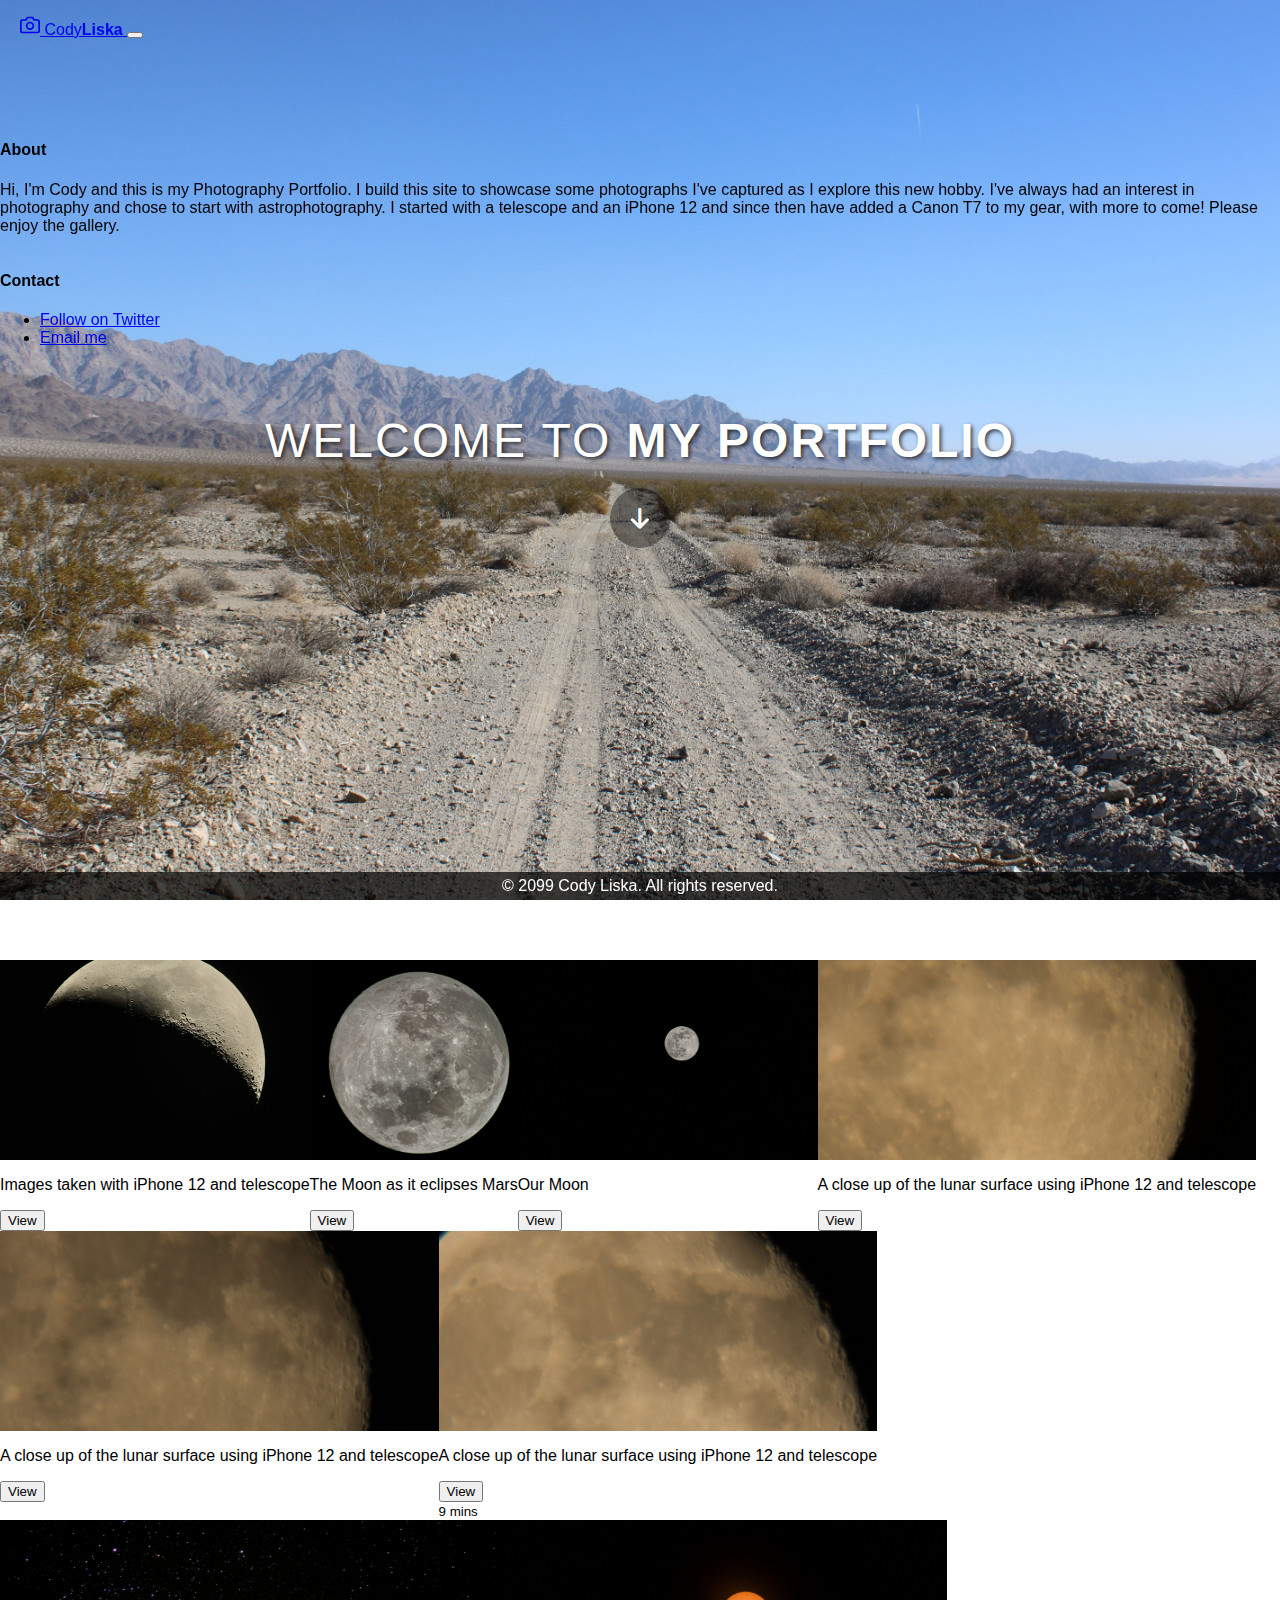
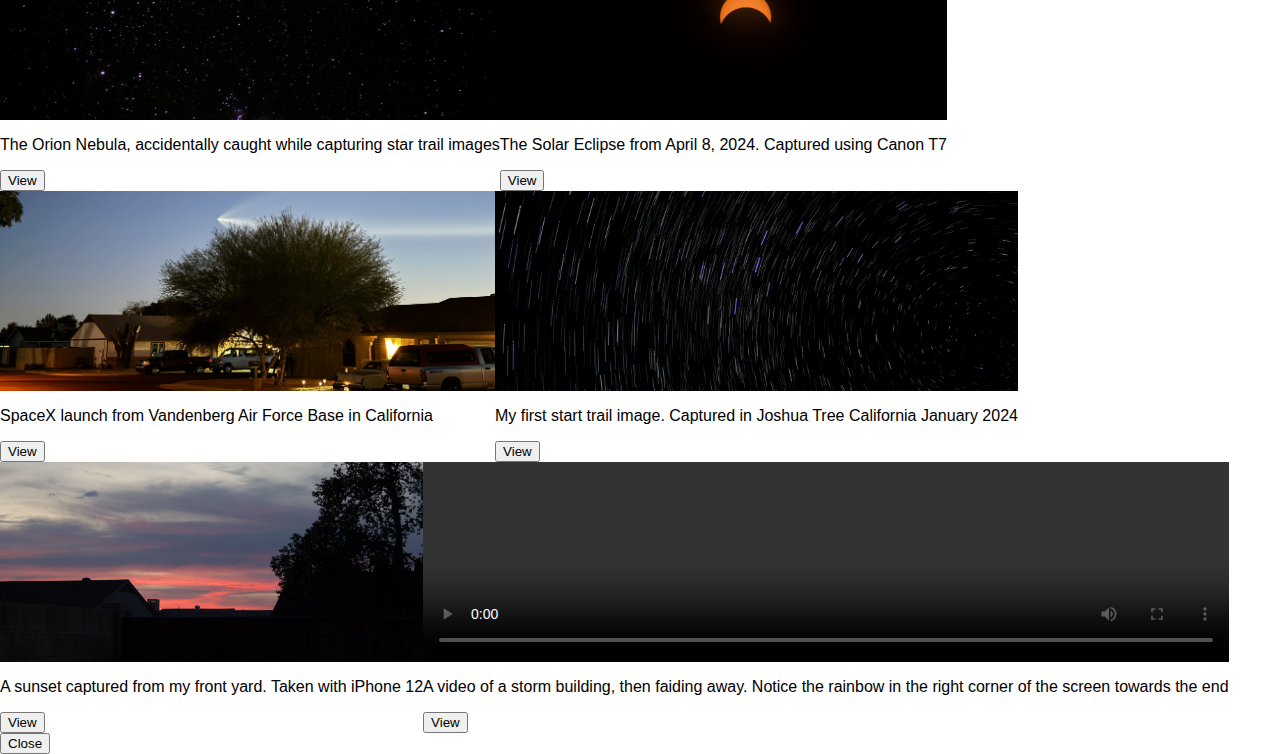
==== commit 69630ea3: "removed unused css" ====
--- a/index.html
+++ b/index.html
@@ -18,11 +18,13 @@
   </head>
   <body>
     <!-- NAVBAR -->
-    <div class="navbar navbar-dark bg-dark shadow-sm" style="position: fixed; top: 0; width: 100%; z-index: 1000;">
+    <div
+      class="navbar navbar-dark bg-light shadow-sm"
+      style="position: fixed; top: 0; width: 100%; z-index: 1000"
+    >
       <div class="container">
         <a href="#" class="navbar-brand d-flex align-items-center">
           <svg
-            
             width="20"
             height="20"
             fill="none"
@@ -54,24 +56,44 @@
         </button>
       </div>
     </div>
-    <div class="bg-dark collapse" id="navbarHeader" style="position: fixed; top: 60px; width: 100%; z-index: 999;">
+    <div
+      class="bg-dark collapse"
+      id="navbarHeader"
+      style="position: fixed; top: 60px; width: 100%; z-index: 999"
+    >
       <div class="container">
         <div class="row">
           <div class="col-sm-8 col-md-7 py-4">
             <h4 class="text-white">About</h4>
             <p class="text-muted">
-              Hi, I'm Cody and this is my Photography Portfolio. I build this site to showcase some photographs
-              I've captured as I explore this new hobby. I've always had an interest in photography and chose to start
-              with astrophotography. I started with a telescope and an iPhone 12 and since then have added a Canon T7 
-              to my gear, with more to come! Please enjoy the gallery.
+              Hi, I'm Cody and this is my Photography Portfolio. I build this
+              site to showcase some photographs I've captured as I explore this
+              new hobby. I've always had an interest in photography and chose to
+              start with astrophotography. I started with a telescope and an
+              iPhone 12 and since then have added a Canon T7 to my gear, with
+              more to come! Please enjoy the gallery.
             </p>
           </div>
           <div class="col-sm-4 offset-md-1 py-4">
             <h4 class="text-white">Contact</h4>
             <ul class="list-unstyled">
-              <li><a href="https://x.com/codyliska" target="_blank" class="text-white">Follow on Twitter</a></li>
+              <li>
+                <a
+                  href="https://x.com/codyliska"
+                  target="_blank"
+                  class="text-white"
+                  >Follow on Twitter</a
+                >
+              </li>
               <!-- <li><a href="#" class="text-white">Follow on Instagram</a></li> -->
-              <li><a href="mailto:codyliska@yahoo.com" target="_blank" class="text-white">Email me</a></li>
+              <li>
+                <a
+                  href="mailto:codyliska@yahoo.com"
+                  target="_blank"
+                  class="text-white"
+                  >Email me</a
+                >
+              </li>
             </ul>
           </div>
         </div>
@@ -87,7 +109,7 @@
     </div>
 
     <!-- IMAGE CONTAINER -->
-    <div class="album py-5 bg-light" id="image-container">
+    <div class="album bg-light" id="image-container">
       <div class="container">
         <div class="row row-cols-1 row-cols-sm-2 row-cols-md-3 g-3">
           <div class="col">
--- a/css/styles.css
+++ b/css/styles.css
@@ -5,32 +5,7 @@
 
 /* NAVBAR */
 .navbar {
-  display: flex;
-  justify-content: space-between;
-  align-items: center;
   padding: 15px 20px;
-  color: white;
-  position: fixed;
-  width: 100%;
-  z-index: 1000;
-  box-shadow: rgba(0, 0, 0, 0.5) 0px 2px 10px 0px;
-  background: rgba(250, 250, 250, 0.2);
-  box-sizing: border-box;
-}
-.navbar .brand {
-  font-size: 24px;
-  font-weight: normal;
-  text-transform: uppercase;
-  letter-spacing: 1px;
-  text-shadow: 2px 2px 4px rgba(0, 0, 0, 0.7);
-}
-.navbar .brand .bold {
-  font-weight: bold;
-}
-.navbar .menu-icon {
-  font-size: 24px;
-  cursor: pointer;
-  margin-right: 10px;
 }
 
 /* HERO */
@@ -87,6 +62,7 @@
 .row {
   display: flex;
   flex-wrap: wrap;
+  padding-top: 60px;
 }
 
 /* Set all cards to have the same height */
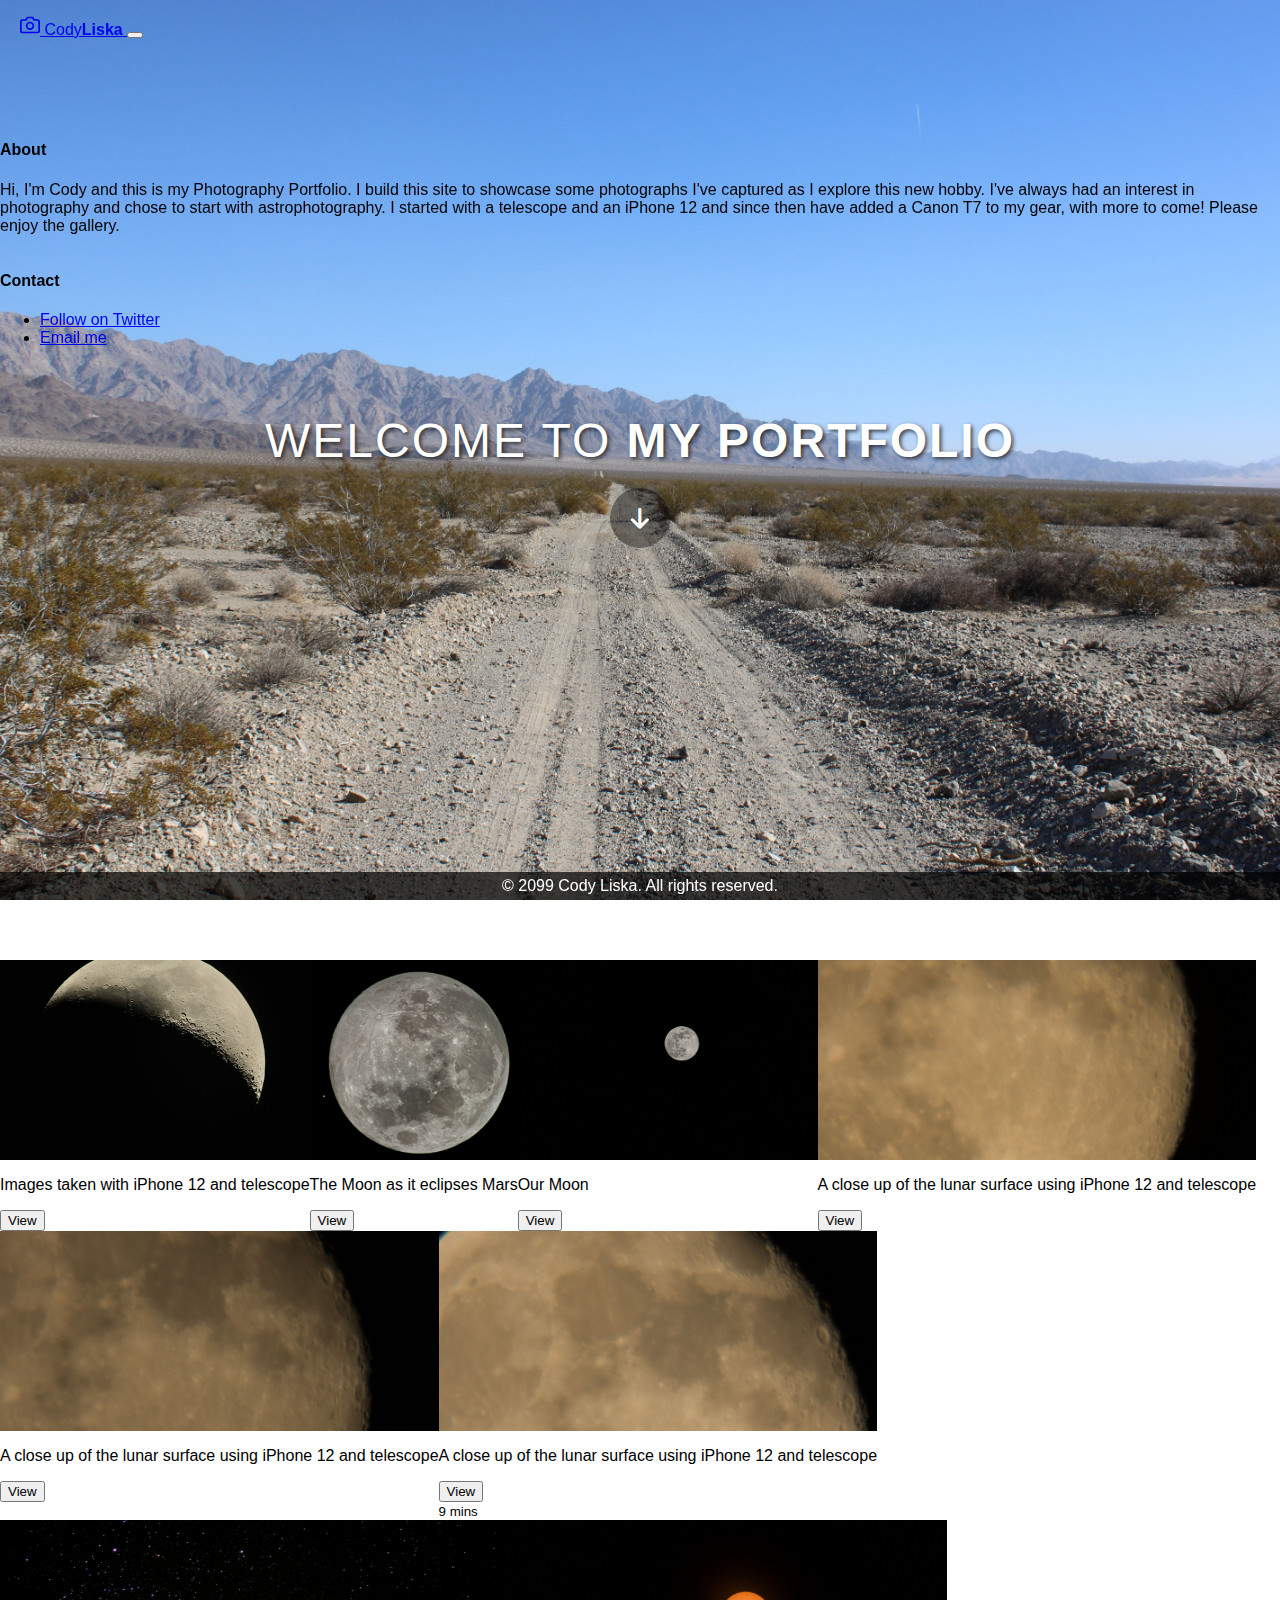
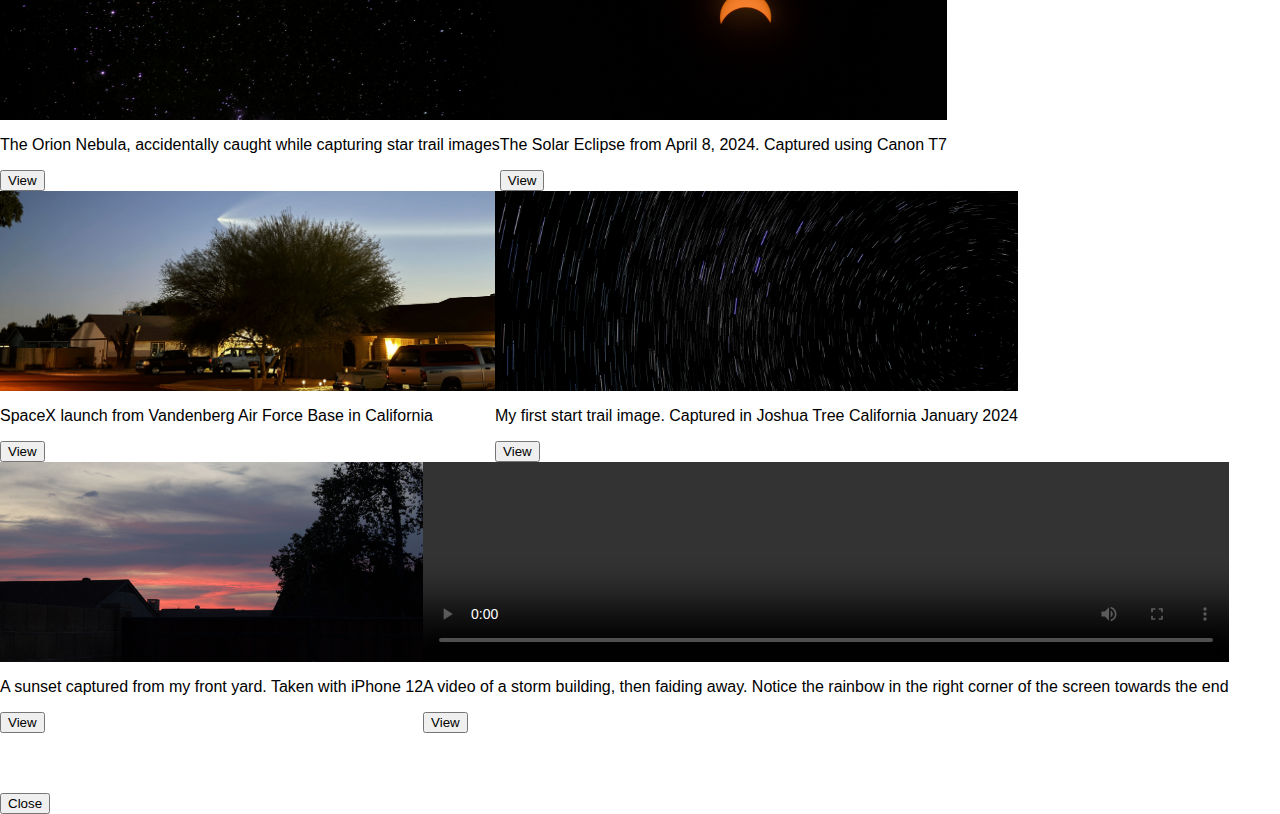
==== commit a63b6537: "Fixed navbar background" ====
--- a/index.html
+++ b/index.html
@@ -19,7 +19,7 @@
   <body>
     <!-- NAVBAR -->
     <div
-      class="navbar navbar-dark bg-light shadow-sm"
+      class="navbar navbar-dark bg-dark shadow-sm"
       style="position: fixed; top: 0; width: 100%; z-index: 1000"
     >
       <div class="container">
--- a/css/styles.css
+++ b/css/styles.css
@@ -63,6 +63,7 @@
   display: flex;
   flex-wrap: wrap;
   padding-top: 60px;
+  padding-bottom: 60px;
 }
 
 /* Set all cards to have the same height */
